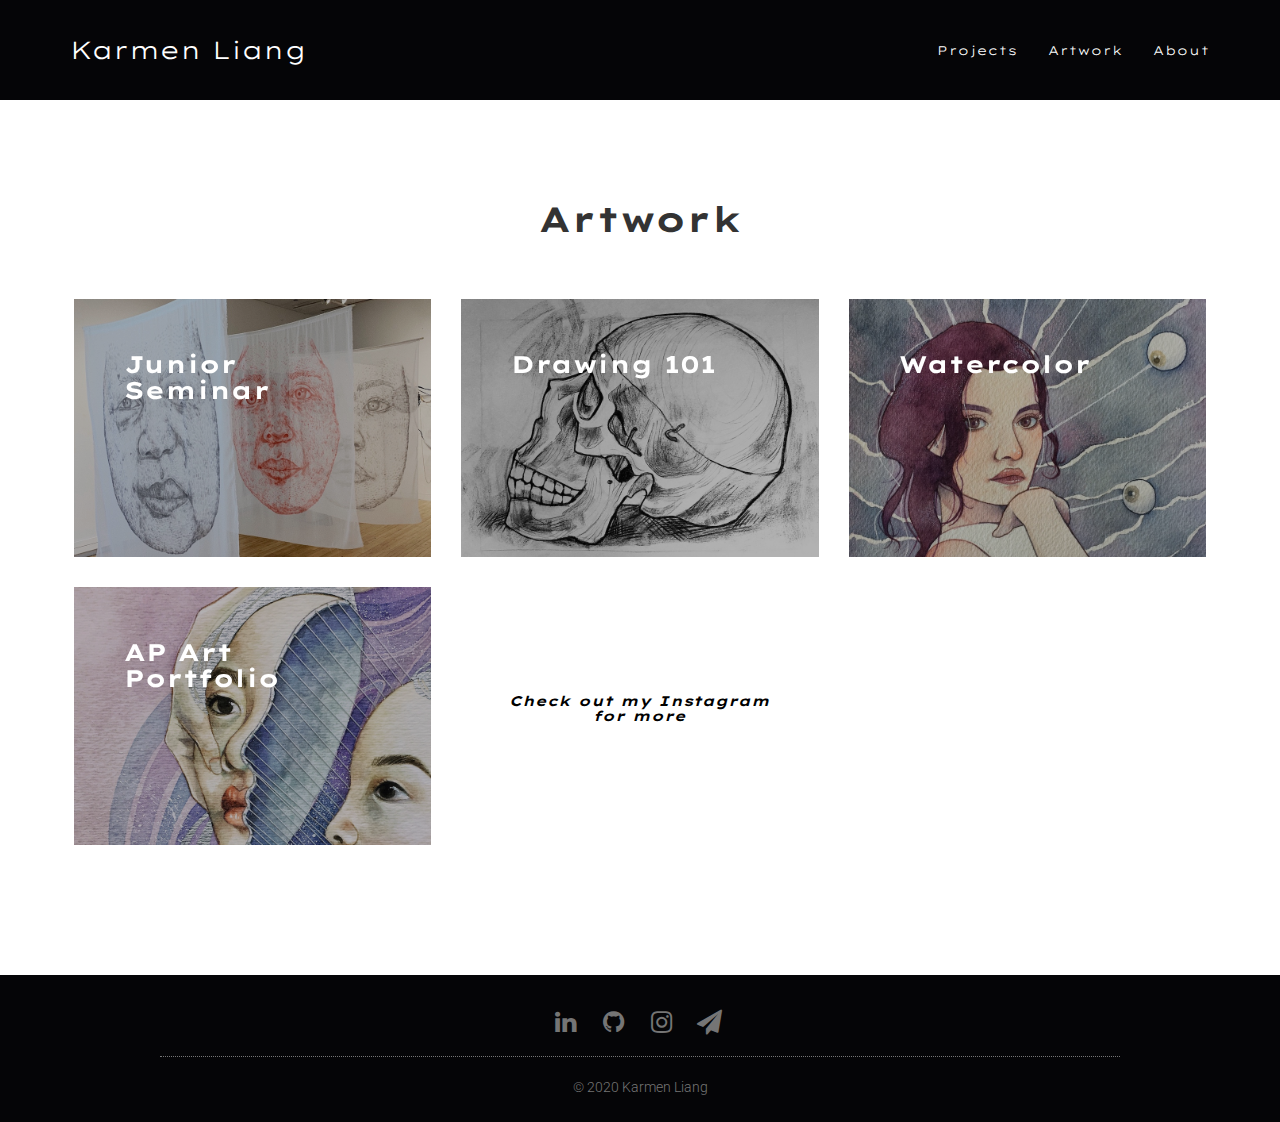
==== artwork.html @ 1abbb161 "Revamp" ====
<!DOCTYPE html>
<html lang="en">

<head>

    <meta charset="utf-8">
    <meta http-equiv="X-UA-Compatible" content="IE=edge">
    <meta name="viewport" content="width=device-width, initial-scale=1">
    <meta name="description" content="">
    <meta name="author" content="">

    <title>Artwork - Karmen Liang</title>
    <link rel="icon" href="img/lemon.svg" type="image/svg">

    <!-- Bootstrap Core CSS -->
    <link href="vendor/bootstrap/css/bootstrap.min.css" rel="stylesheet">

    <!-- Theme CSS -->
    <link href="css/freelancer.css" rel="stylesheet">

    <!-- Custom Fonts -->
    <link href="vendor/font-awesome/css/font-awesome.min.css" rel="stylesheet" type="text/css">
    <link href="https://fonts.googleapis.com/css?family=Lexend+Peta:400,700" rel="stylesheet" type="text/css">
    <link href="https://fonts.googleapis.com/css?family=Roboto:300,400,700" rel="stylesheet" type="text/css">

    <!-- HTML5 Shim and Respond.js IE8 support of HTML5 elements and media queries -->
    <!-- WARNING: Respond.js doesn't work if you view the page via file:// -->
    <!--[if lt IE 9]>
        <script src="https://oss.maxcdn.com/libs/html5shiv/3.7.0/html5shiv.js"></script>
        <script src="https://oss.maxcdn.com/libs/respond.js/1.4.2/respond.min.js"></script>
    <![endif]-->

</head>

<body id="page-top" class="index">

    <!-- Navigation -->
    <nav id="mainNav" class="navbar navbar-default navbar-fixed-top navbar-custom">
        <div class="container">
            <!-- Brand and toggle get grouped for better mobile display -->
            <div class="navbar-header page-scroll">
                <button type="button" class="navbar-toggle" data-toggle="collapse" data-target="#bs-example-navbar-collapse-1">
                    <span class="sr-only">Toggle navigation</span> <i class="fa fa-bars"></i>
                </button>
                <a class="navbar-brand" href="index.html">Karmen Liang</a>
            </div>

            <!-- Collect the nav links, forms, and other content for toggling -->
            <div class="collapse navbar-collapse" id="bs-example-navbar-collapse-1">
                <ul class="nav navbar-nav navbar-right">
                    <li class="hidden">
                        <a href="#page-top"></a>
                    </li>
                    <li class="page-scroll">
                        <a href="index.html#portfolio">Projects</a>
                    </li>
                    <li class="page-scroll">
                        <a href="artwork.html">Artwork</a>
                    </li>
                    <li class="page-scroll">
                        <a href="index.html#about">About</a>
                    </li>
                </ul>
            </div>
            <!-- /.navbar-collapse -->
        </div>
        <!-- /.container-fluid -->
    </nav>

    <!-- Portfolio Grid Section -->
    <section id="portfolio">
        <div class="big-container">
            <div class="row">
                <div class="col-lg-12 text-center">
                    <h2>Artwork</h2>
                    <hr class="star-primary">
                </div>
            </div>
            <div class="row">

                <!-- Item 1 -->
                <div class="col-sm-4 portfolio-item">
                    <a href="#portfolioModal1" class="portfolio-link" data-toggle="modal">
                        <div class="caption">
                            <div class="caption-content">
                                <h3>Junior Seminar</h3>
                            </div>
                        </div>
                        <img src="img/portfolio/jrsem_icon.jpg" class="portfolio-img" alt="">
                    </a>
                </div>
                
                <!-- Item 2 -->
                <div class="col-sm-4 portfolio-item">
                    <a href="#portfolioModal2" class="portfolio-link" data-toggle="modal">
                        <div class="caption">
                            <div class="caption-content">
                                <h3>Drawing 101</h3>
                            </div>
                        </div>
                        <img src="img/portfolio/drawing_icon.jpg" class="portfolio-img" alt="">
                    </a>
                </div>

                <!-- Item 3 -->
                <div class="col-sm-4 portfolio-item">
                    <a href="#portfolioModal3" class="portfolio-link" data-toggle="modal">
                        <div class="caption">
                            <div class="caption-content">
                                <h3>Watercolor</h3>
                            </div>
                        </div>
                        <img src="img/portfolio/watercolor_icon.jpg" class="portfolio-img" alt="">
                    </a>
                </div>

                <!-- Item 4 -->
                <div class="col-sm-4 portfolio-item">
                    <a href="#portfolioModal4" class="portfolio-link" data-toggle="modal">
                        <div class="caption">
                            <div class="caption-content">
                                <h3>AP Art Portfolio</h3>
                            </div>
                        </div>
                        <img src="img/portfolio/ap_icon.jpg" class="portfolio-img" alt="">
                    </a>
                </div>

                <!-- Trailing -->
                <div class="col-sm-4 portfolio-item">
                    <a href="https://www.instagram.com/citriqacid/" target="_blank">
                        <div class="caption">
                            <div class="caption-content" style="color:black;text-align: center;margin-top:30%;">
                                <h5><i>Check out my Instagram <br/>for more</i></h5>
                            </div>
                        </div>
                    </a>
                </div>

            </div>
        </div>
    </section>

    <!-- Footer -->
    <footer class="text-center">
        <div class="footer-below">
            <ul class="list-inline">
                <li>
                    <a href="https://www.linkedin.com/in/karmenliang/" class="btn-social" target="_blank"><i class="fa fa-linkedin"></i></a>
                </li>
                <li>
                    <a href="https://github.com/karmenliang" class="btn-social" target="_blank"><i class="fa fa-github"></i></a>
                </li>
                <li>
                    <a href="https://www.instagram.com/citriqacid/" class="btn-social" target="_blank"><i class="fa fa-instagram"></i></a>
                </li>
                <li>
                    <a href="mailto:karmennliang@gmail.com" class="btn-social"><i class="fa fa-paper-plane"></i></a>
                </li>
            </ul>
            <hr style="width:75%;text-align:center;border-style:dotted;border-color:#757575;">
            <div class="container">
                <div class="row">
                    <div class="col-lg-12" style="color:#757575">
                        &copy; 2020 Karmen Liang
                    </div>
                </div>
            </div>
        </div>
    </footer>

    <!-- Scroll to Top Button (Only visible on small and extra-small screen sizes) -->
    <div class="scroll-top page-scroll hidden-sm hidden-xs hidden-lg hidden-md">
        <a class="btn btn-primary" href="#page-top">
            <i class="fa fa-chevron-up"></i>
        </a>
    </div>

    <!-- Portfolio Modals -->
    <!-- Modal 1 -->
    <div class="portfolio-modal modal" id="portfolioModal1" tabindex="-1" role="dialog" aria-hidden="true">
        <div class="modal-content">
            <div class="close-modal" data-dismiss="modal">
                <div class="lr">
                    <div class="rl">
                    </div>
                </div>
            </div>
            <div class="container">
                <div class="row">
                    <div class="col-lg-8 col-lg-offset-2">
                        <div class="modal-body">
                            <h2>Junior Seminar</h2>
                            <hr class="star-primary">
                            <div class="row">
                                <div class="column">
                                    <img src="img/jrsem/jrsem0.jpg">
                                    <img src="img/jrsem/jrsem3.jpg">
                                    <img src="img/jrsem/jrsem5.jpg">
                                </div>
                                <div class="column">
                                    <img src="img/jrsem/jrsem1.JPG">
                                    <img src="img/jrsem/jrsem2.jpg">
                                    <img src="img/jrsem/jrsem4.jpg">
                                </div>
                            </div>
                            <hr class="star-primary">
                            <p>
                                Hundreds of ink-stamped fingerprints on sheer gauze fabric, making
                                up three portraits: my grandma, my mom, and me.
                            </p>
                            <ul class="list-inline item-details">
                                <li>
                                    <i>Fall 2019</i>
                                </li>
                            </ul>
                            <button type="button" class="btn btn-outline" data-dismiss="modal"><i class="fa fa-angle-down"></i> close</button>
                        </div>
                    </div>
                </div>
            </div>
        </div>
    </div>

    <!-- Modal 2 -->
    <div class="portfolio-modal modal" id="portfolioModal2" tabindex="-1" role="dialog" aria-hidden="true">
        <div class="modal-content">
            <div class="close-modal" data-dismiss="modal">
                <div class="lr">
                    <div class="rl">
                    </div>
                </div>
            </div>
            <div class="container">
                <div class="row">
                    <div class="col-lg-8 col-lg-offset-2">
                        <div class="modal-body">
                            <h2>Drawing 101</h2>
                            <hr class="star-primary">
                            <div class="row">
                                <div class="column">
                                    <img src="img/drawing/drawing0.jpg">
                                    <img src="img/drawing/drawing1.jpg">
                                    <img src="img/drawing/drawing5.jpg">
                                </div>
                                <div class="column">
                                    <img src="img/drawing/drawing0_zoom0.jpg">
                                    <img src="img/drawing/drawing2.jpg">
                                    <img src="img/drawing/drawing4.jpg">
                                    <img src="img/drawing/drawing3.jpg">
                                </div>
                            </div>
                            <hr class="star-primary">
                            <p>
                                Back to basics! My first college art studio class was ARTS 100,
                                which focused on the basic elements of drawing with charcoal as our primary medium.
                            </p>
                            <ul class="list-inline item-details">
                                <li>
                                    <i>Fall 2017</i>
                                </li>
                            </ul>
                            <button type="button" class="btn btn-outline" data-dismiss="modal"><i class="fa fa-angle-down"></i> close</button>
                        </div>
                    </div>
                </div>
            </div>
        </div>
    </div>

    <!-- Modal 3 -->
    <div class="portfolio-modal modal" id="portfolioModal3" tabindex="-1" role="dialog" aria-hidden="true">
        <div class="modal-content">
            <div class="close-modal" data-dismiss="modal">
                <div class="lr">
                    <div class="rl">
                    </div>
                </div>
            </div>
            <div class="container">

                <div class="row">
                    <div class="col-lg-8 col-lg-offset-2">
                        <div class="modal-body">
                            <h2>Watercolor</h2>
                            <hr class="star-primary">
                            <div class="row">
                                <div class="column">
                                    <img src="img/watercolor/watercolor0.jpg">
                                    <img src="img/watercolor/watercolor1.jpg">
                                </div>
                                <div class="column">
                                    <img src="img/watercolor/watercolor2.jpg">
                                    <img src="img/watercolor/watercolor3.jpg">
                                    <img src="img/watercolor/watercolor4.jpg">
                                </div>
                            </div>
                            <hr class="star-primary">
                            <p>
                                Watercolor is one of my favorite mediums. These are some of
                                the paintings I've made for contests, assignments,
                                and fun over the years.
                            </p>
                            <button type="button" class="btn btn-outline" data-dismiss="modal"><i class="fa fa-angle-down"></i> close</button>
                        </div>
                    </div>
                </div>
            </div>
        </div>
    </div>

    <!-- Modal 4 -->
    <div class="portfolio-modal modal" id="portfolioModal4" tabindex="-1" role="dialog" aria-hidden="true">
        <div class="modal-content">
            <div class="close-modal" data-dismiss="modal">
                <div class="lr">
                    <div class="rl">
                    </div>
                </div>
            </div>
            <div class="container">
                <div class="row">
                    <div class="col-lg-8 col-lg-offset-2">
                        <div class="modal-body">
                            <h2>AP Art Portfolio</h2>
                            <hr class="star-primary">
                            <div class="row">
                                <div class="column">
                                    <img src="img/ap_portfolio/ap0_zoom.jpg">
                                    <img src="img/ap_portfolio/ap2.jpg">
                                    <img src="img/ap_portfolio/ap1.jpg">
                                </div>
                                <div class="column">
                                    <img src="img/ap_portfolio/ap0.jpg">
                                    <img src="img/ap_portfolio/ap3.jpg">
                                    <img src="img/ap_portfolio/ap4.jpg">
                                </div>
                            </div>
                            <hr class="star-primary">
                            <p>
                                A selection of work from my high school AP Art portfolio.
                            </p>
                            <ul class="list-inline item-details">
                                <li>
                                    <i>2016—2017</i>
                                </li>
                            </ul>
                            <button type="button" class="btn btn-outline" data-dismiss="modal"><i class="fa fa-angle-down"></i> close</button>
                        </div>
                    </div>
                </div>
            </div>
        </div>
    </div>

    <!-- jQuery -->
    <script src="vendor/jquery/jquery.min.js"></script>

    <!-- Bootstrap Core JavaScript -->
    <script src="vendor/bootstrap/js/bootstrap.min.js"></script>

    <!-- Plugin JavaScript -->
    <script src="https://cdnjs.cloudflare.com/ajax/libs/jquery-easing/1.3/jquery.easing.min.js"></script>

    <!-- Theme JavaScript -->
    <script src="js/freelancer.min.js"></script>

</body>

</html>
---- css/freelancer.css ----
/*!
 * Based on Start Bootstrap - Freelancer v3.3.7+1 (http://startbootstrap.com/template-overviews/freelancer)
 * Copyright 2013-2020 Start Bootstrap
 * Licensed under MIT (https://github.com/BlackrockDigital/startbootstrap/blob/gh-pages/LICENSE)
 */
body {
  font-family: "Roboto", Arial, sans-serif;
  overflow-x: hidden;
  font-weight: 300;
}
p {
  font-family: "Roboto", Arial, sans-serif;
  font-size: 1.1em;
  font-weight: 300;
}
p.small {
  font-size: 1em;
  font-weight: 300;
}
a,
a:hover,
a:focus,
a:active,
a.active {
  color: #D9A6AD;
  outline: none;
}
h1,
h2,
h3,
h4,
h5,
h6 {
  font-family: "Lexend Peta", "Roboto", "Helvetica Neue", Arial, sans-serif;
  font-weight: 700;
}
hr.star-primary {
  padding: 0;
  border: none;
  border-top: solid 5px;
  text-align: center;
  max-width: 250px;
  margin: 25px auto 30px;
}
hr.star-primary:after {
  content: "\f005";
  font-family: FontAwesome;
  display: inline-block;
  position: relative;
  top: -0.8em;
  font-size: 2em;
  padding: 0 0.25em;
}
hr.star-light {
  max-width: 1000px;
  border-style: dotted;
  border-color: white;
}
hr.star-light:after {
  background-color: #050507;
  display: inline-block;
  position: relative;
  color: transparent;
}
hr.star-primary {
  border-color: transparent;
}
hr.star-primary:after {
  background-color: white;
  color: transparent;
}
.img-centered {
  margin: 0 auto;
}
header {
  text-align: center;
  background: #050507;
  color: white;
}
header .container {
  padding-top: 100px;
  padding-bottom: 50px;
}
header img {
  display: block;
  margin: 0 auto 20px;
}
header .intro-text .name {
  display: block;
  font-family: "Lexend Peta", "Roboto", "Helvetica Neue", sans-serif;
  font-weight: 700;
  font-size: 4em;
  text-align: left;
}
header .intro-text .skills {
  display: block;
  font-size: 1.25em;
  font-weight: 300;
  padding: 1em 0;
  text-align: left;
}
@media (min-width: 768px) {
  header .container {
    padding-top: 200px;
    padding-bottom: 100px;
  }
  header .intro-text .name {
    font-size: 4.75em;
  }
  header .intro-text .skills {
    font-size: 1.25em;
    color: #E2E4E7;
  }
}
.navbar-custom {
  background: #050507;
  font-family: "Lexend Peta", "Roboto", "Helvetica Neue", sans-serif;
  border: none;
}
.navbar-custom a:focus {
  outline: none;
}
.navbar-custom .navbar-brand {
  color: white;
}
.navbar-custom .navbar-brand:hover,
.navbar-custom .navbar-brand:focus,
.navbar-custom .navbar-brand:active,
.navbar-custom .navbar-brand.active {
  color: #D9A6AD;
}
.navbar-custom .navbar-nav {
  letter-spacing: 1px;
}
.navbar-custom .navbar-nav li a {
  color: white;
}
.navbar-custom .navbar-nav li a:hover {
  color: #D9A6AD;
  transition: color .5s;
}
.navbar-custom .navbar-nav li a:focus,
.navbar-custom .navbar-nav li a:active {
  color: white;
}
.navbar-custom .navbar-nav li.active a {
  color: #D9A6AD;
  background: transparent;
}
.navbar-custom .navbar-nav li.active a:hover,
.navbar-custom .navbar-nav li.active a:focus,
.navbar-custom .navbar-nav li.active a:active {
  color: #D9A6AD;
  background: transparent;
}
.navbar-custom .navbar-toggle {
  color: white;
  font-size: 25px;
  border-color: transparent;
}
.navbar-custom .navbar-toggle:hover,
.navbar-custom .navbar-toggle:focus {
  color: #D9A6AD;
  background-color: transparent;
  transition: color .5s;
}
@media (min-width: 768px) {
  .navbar-custom {
    padding: 25px 0;
    -webkit-transition: padding 0.3s;
    -moz-transition: padding 0.3s;
    transition: padding 0.3s;
  }
  .navbar-custom .navbar-nav li a {
    padding: auto 2.5em;
    font-size: .9em;
  }
  .navbar-custom .navbar-brand {
    font-size: 1.75em;
    -webkit-transition: all 0.3s;
    -moz-transition: all 0.3s;
    transition: all 0.3s;
  }
  .navbar-custom.affix {
    padding: 10px 0;
  }
  .navbar-custom.affix .navbar-brand {
    font-size: 1.25em;
  }
}
section {
  padding: 100px 0;
}
section h2 {
  margin: 0;
  font-size: 2.5em;
}
section .big-container {
  padding: 100px 0 0 0;
  max-width: 1140px;
  margin-right: auto;
  margin-left: auto;
}
section.success {
  background: #050507;
  color: white;
  text-align: center;
  padding: 100px 0 50px 0;
}
@media (min-width: 767px) {
  section.success {
    background: #050507;
    color: white;
    text-align: left;
    padding: 100px 0 50px 0;
  }
}
@media (max-width: 767px) {
  section {
    padding: 75px 0;
  }
  section.first {
    padding-top: 75px;
  }
}
#portfolio .portfolio-item {
  margin: 0 0 15px;
  right: 0;
}
#portfolio .portfolio-img {
  display: block;
  max-width: 100%;
  height: auto;
  background-size: cover;
  filter: brightness(70%);
  /* TODO: Lower brightness on hover */
  /* TODO: Automatically resize with uniform aspect ratio, originally 900x650 */
}
#portfolio .portfolio-item .portfolio-link {
  display: block;
  position: relative;
  max-width: 400px;
  margin: 0 auto;
  transition: filter 0.5s ease;
  -webkit-filter: grayscale(0%) ; /* Ch 23+, Saf 6.0+, BB 10.0+ */
  filter: grayscale(0%); /* FF 35+ */
}
#portfolio .portfolio-item .portfolio-link:hover {
  -webkit-filter: grayscale(100%); /* Ch 23+, Saf 6.0+, BB 10.0+ */
  filter: grayscale(100%); /* FF 35+ */
}
#portfolio .portfolio-item .portfolio-link .caption {
  position: absolute;
  width: 100%;
  height: 100%;
  transition: all ease 0.5s;
  -webkit-transition: all ease 0.5s;
  -moz-transition: all ease 0.5s;
}
#portfolio .portfolio-item .portfolio-link .caption .caption-content {
  position: absolute;
  width: 100%;
  height: 20px;
  font-size: 20px;
  text-align: left;
  padding: 0 50px;
  top: 25%;
  margin-top: -12px;
  color: white;
}
#portfolio .portfolio-item .portfolio-link .caption .caption-content i {
  margin-top: -12px;
}
#portfolio .portfolio-item .portfolio-link .caption .caption-content h3,
#portfolio .portfolio-item .portfolio-link .caption .caption-content h4 {
  margin: 0;
}
#portfolio * {
  z-index: 2;
}
@media (min-width: 767px) {
  #portfolio .portfolio-item {
    margin: 0 0 30px;
  }
}
.floating-label-form-group {
  position: relative;
  margin-bottom: 0;
  padding-bottom: 0.5em;
  border-bottom: 1px solid #eeeeee;
}
.floating-label-form-group input,
.floating-label-form-group textarea {
  z-index: 1;
  position: relative;
  padding-right: 0;
  padding-left: 0;
  border: none;
  border-radius: 0;
  font-size: 1.5em;
  background: none;
  box-shadow: none !important;
  resize: none;
}
.floating-label-form-group label {
  display: block;
  z-index: 0;
  position: relative;
  top: 2em;
  margin: 0;
  font-size: 0.85em;
  line-height: 1.764705882em;
  vertical-align: middle;
  vertical-align: baseline;
  opacity: 0;
  -webkit-transition: top 0.3s ease,opacity 0.3s ease;
  -moz-transition: top 0.3s ease,opacity 0.3s ease;
  -ms-transition: top 0.3s ease,opacity 0.3s ease;
  transition: top 0.3s ease,opacity 0.3s ease;
}
.floating-label-form-group:not(:first-child) {
  padding-left: 14px;
  border-left: 1px solid #eeeeee;
}
.floating-label-form-group-with-value label {
  top: 0;
  opacity: 1;
}
.floating-label-form-group-with-focus label {
  color: #18BC9C;
}
form .row:first-child .floating-label-form-group {
  border-top: 1px solid #eeeeee;
}
footer {
  color: white;
}
footer h3 {
  margin-bottom: 30px;
}
footer .footer-above {
  padding-top: 50px;
  background-color: #2C3E50;
}
footer .footer-col {
  margin-bottom: 50px;
}
footer .footer-below {
  padding: 25px 0;
  background-color: #050507;
}
.btn-outline {
  color: black;
  font-size: 20px;
  border: solid 2px transparent;
  background: transparent;
  transition: all 0.3s ease-in-out;
  margin-top: 15px;
}
.btn-outline:hover,
.btn-outline:focus,
.btn-outline:active,
.btn-outline.active {
  color: #D9A6AD;
  background: transparent;
  border: solid 2px transparent;
}
.btn-primary {
  color: white;
  background-color: #2C3E50;
  border-color: #2C3E50;
  font-weight: 700;
}
.btn-primary:hover,
.btn-primary:focus,
.btn-primary:active,
.btn-primary.active,
.open .dropdown-toggle.btn-primary {
  color: white;
  background-color: #1a242f;
  border-color: #161f29;
}
.btn-primary:active,
.btn-primary.active,
.open .dropdown-toggle.btn-primary {
  background-image: none;
}
.btn-primary.disabled,
.btn-primary[disabled],
fieldset[disabled] .btn-primary,
.btn-primary.disabled:hover,
.btn-primary[disabled]:hover,
fieldset[disabled] .btn-primary:hover,
.btn-primary.disabled:focus,
.btn-primary[disabled]:focus,
fieldset[disabled] .btn-primary:focus,
.btn-primary.disabled:active,
.btn-primary[disabled]:active,
fieldset[disabled] .btn-primary:active,
.btn-primary.disabled.active,
.btn-primary[disabled].active,
fieldset[disabled] .btn-primary.active {
  background-color: #2C3E50;
  border-color: #2C3E50;
}
.btn-primary .badge {
  color: #2C3E50;
  background-color: white;
}
.btn-success {
  color: white;
  background-color: #18BC9C;
  border-color: #18BC9C;
  font-weight: 700;
}
.btn-success:hover,
.btn-success:focus,
.btn-success:active,
.btn-success.active,
.open .dropdown-toggle.btn-success {
  color: white;
  background-color: #128f76;
  border-color: #11866f;
}
.btn-success:active,
.btn-success.active,
.open .dropdown-toggle.btn-success {
  background-image: none;
}
.btn-success.disabled,
.btn-success[disabled],
fieldset[disabled] .btn-success,
.btn-success.disabled:hover,
.btn-success[disabled]:hover,
fieldset[disabled] .btn-success:hover,
.btn-success.disabled:focus,
.btn-success[disabled]:focus,
fieldset[disabled] .btn-success:focus,
.btn-success.disabled:active,
.btn-success[disabled]:active,
fieldset[disabled] .btn-success:active,
.btn-success.disabled.active,
.btn-success[disabled].active,
fieldset[disabled] .btn-success.active {
  background-color: #D9A6AD;
  border-color: #D9A6AD;
}
.btn-success .badge {
  color: #D9A6AD;
  background-color: white;
}
.btn-social {
  display: inline-block;
  height: 30px;
  width: 35px;
  border-radius: 100%;
  text-align: center;
  font-size: 25px;
  line-height: 45px;
  color: #757575;
}
.btn-social:hover,
.btn-social:focus,
.btn-social:active,
.btn-social.active {
  color: white;
  transition: color 0.5s;
}
.btn:focus,
.btn:active,
.btn.active {
  outline: none;
}
.scroll-top {
  position: fixed;
  right: 2%;
  bottom: 2%;
  width: 50px;
  height: 50px;
  z-index: 1049;
}
.scroll-top .btn {
  font-size: 20px;
  width: 50px;
  height: 50px;
  border-radius: 100%;
  line-height: 28px;
}
.scroll-top .btn:focus {
  outline: none;
}
.row {
  display: flex;
  flex-wrap: wrap;
  padding: 0 4px;
}
/* Create three equal columns that sits next to each other */
.column {
  flex: 50%;
  max-width: 50%;
  padding: 0 4px;
}
.column img {
  margin-top: 8px;
  vertical-align: middle;
  width: 100%;
}
/* Responsive layout - makes a two column-layout instead of four columns */
@media screen and (max-width: 800px) {
  .column {
    flex: 100%;
    max-width: 100%;
  }
}
/* Responsive layout - makes the two columns stack on top of each other instead of next to each other */
@media screen and (max-width: 600px) {
  .column {
    flex: 100%;
    max-width: 100%;
  }
}
.portfolio-modal .modal-content {
  border-radius: 0;
  background-clip: border-box;
  -webkit-box-shadow: none;
  box-shadow: none;
  border: none;
  min-height: 100%;
  padding: 100px 0;
  text-align: center;
}
.portfolio-modal .modal-content h2 {
  margin: 0;
  font-size: 2.5em;
}
.portfolio-modal .modal-content img {
  margin-bottom: 0px;
}
.portfolio-modal .modal-content .item-details {
  margin: 30px 0;
}
.portfolio-modal .close-modal {
  position: absolute;
  width: 75px;
  height: 75px;
  background-color: transparent;
  top: 25px;
  right: 25px;
  cursor: pointer;
}
.portfolio-modal .close-modal:hover {
  opacity: 0.3;
}
.portfolio-modal .close-modal .lr {
  height: 50px;
  width: 1px;
  margin-left: 35px;
  background-color: #2C3E50;
  transform: rotate(45deg);
  -ms-transform: rotate(45deg);
  /* IE 9 */
  -webkit-transform: rotate(45deg);
  /* Safari and Chrome */
  z-index: 1051;
}
.portfolio-modal .close-modal .lr .rl {
  height: 50px;
  width: 1px;
  background-color: #2C3E50;
  transform: rotate(90deg);
  -ms-transform: rotate(90deg);
  /* IE 9 */
  -webkit-transform: rotate(90deg);
  /* Safari and Chrome */
  z-index: 1052;
}
.portfolio-modal .modal-backdrop {
  opacity: 0;
  display: none;
}
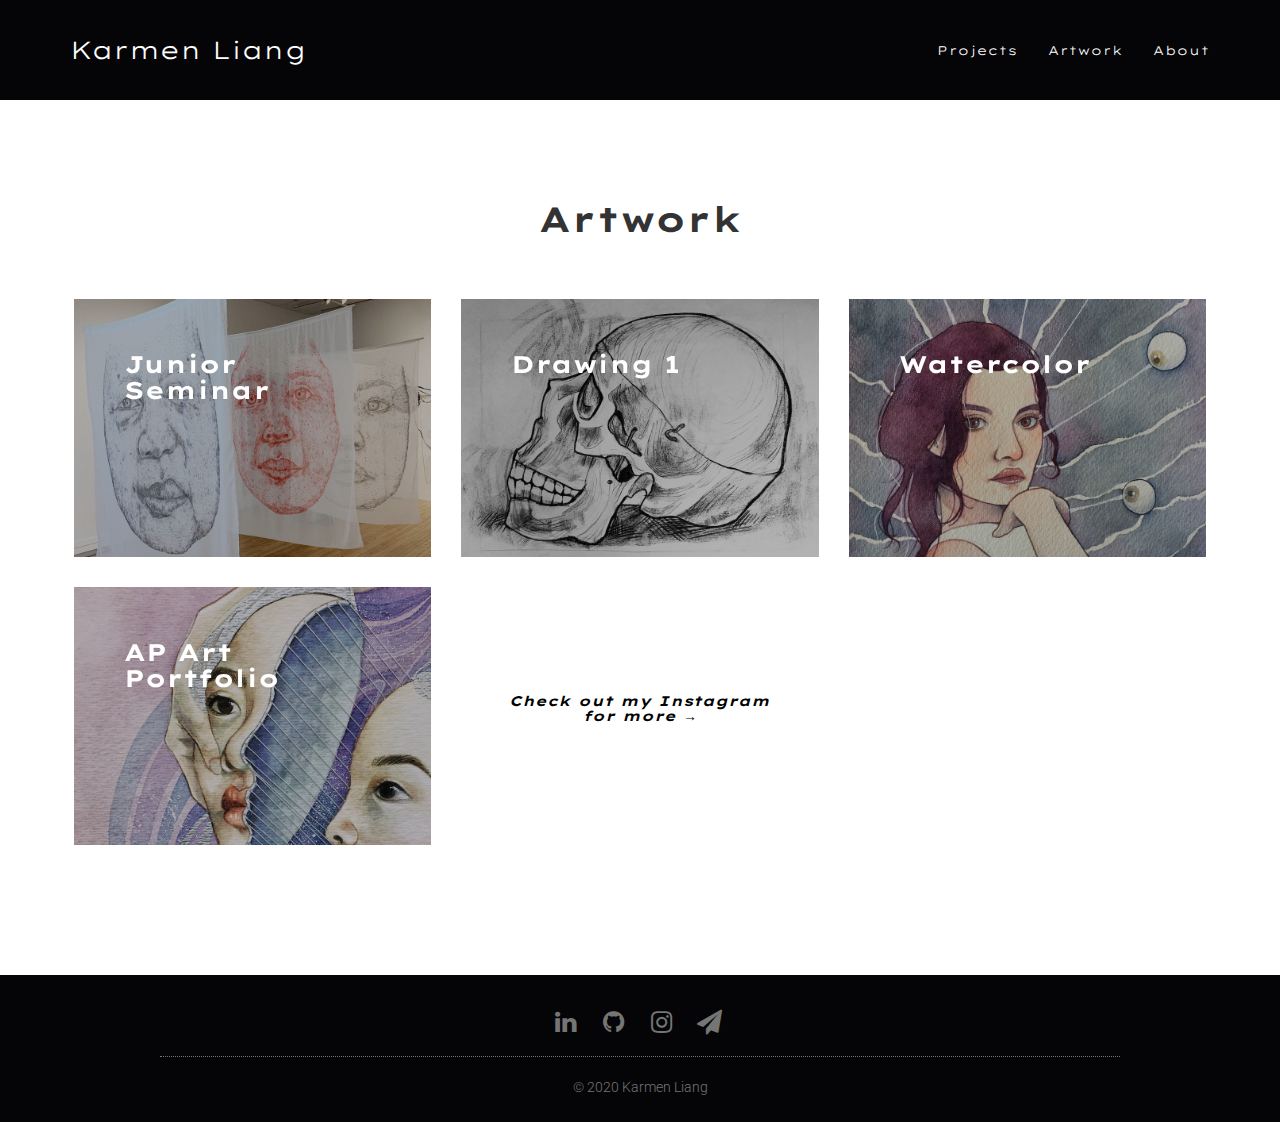
==== commit 4f131a26: "Fix mobile view" ====
--- a/artwork.html
+++ b/artwork.html
@@ -71,7 +71,7 @@
     <section id="portfolio">
         <div class="big-container">
             <div class="row">
-                <div class="col-lg-12 text-center">
+                <div class="col-xs-12 text-center">
                     <h2>Artwork</h2>
                     <hr class="star-primary">
                 </div>
@@ -95,7 +95,7 @@
                     <a href="#portfolioModal2" class="portfolio-link" data-toggle="modal">
                         <div class="caption">
                             <div class="caption-content">
-                                <h3>Drawing 101</h3>
+                                <h3>Drawing 1</h3>
                             </div>
                         </div>
                         <img src="img/portfolio/drawing_icon.jpg" class="portfolio-img" alt="">
@@ -131,7 +131,7 @@
                     <a href="https://www.instagram.com/citriqacid/" target="_blank">
                         <div class="caption">
                             <div class="caption-content" style="color:black;text-align: center;margin-top:30%;">
-                                <h5><i>Check out my Instagram <br/>for more</i></h5>
+                                <h5><i>Check out my Instagram <br/>for more &#8594</i></h5>
                             </div>
                         </div>
                     </a>
@@ -161,7 +161,7 @@
             <hr style="width:75%;text-align:center;border-style:dotted;border-color:#757575;">
             <div class="container">
                 <div class="row">
-                    <div class="col-lg-12" style="color:#757575">
+                    <div class="col-xs-12" style="color:#757575;">
                         &copy; 2020 Karmen Liang
                     </div>
                 </div>
@@ -235,7 +235,7 @@
                 <div class="row">
                     <div class="col-lg-8 col-lg-offset-2">
                         <div class="modal-body">
-                            <h2>Drawing 101</h2>
+                            <h2>Drawing 1</h2>
                             <hr class="star-primary">
                             <div class="row">
                                 <div class="column">
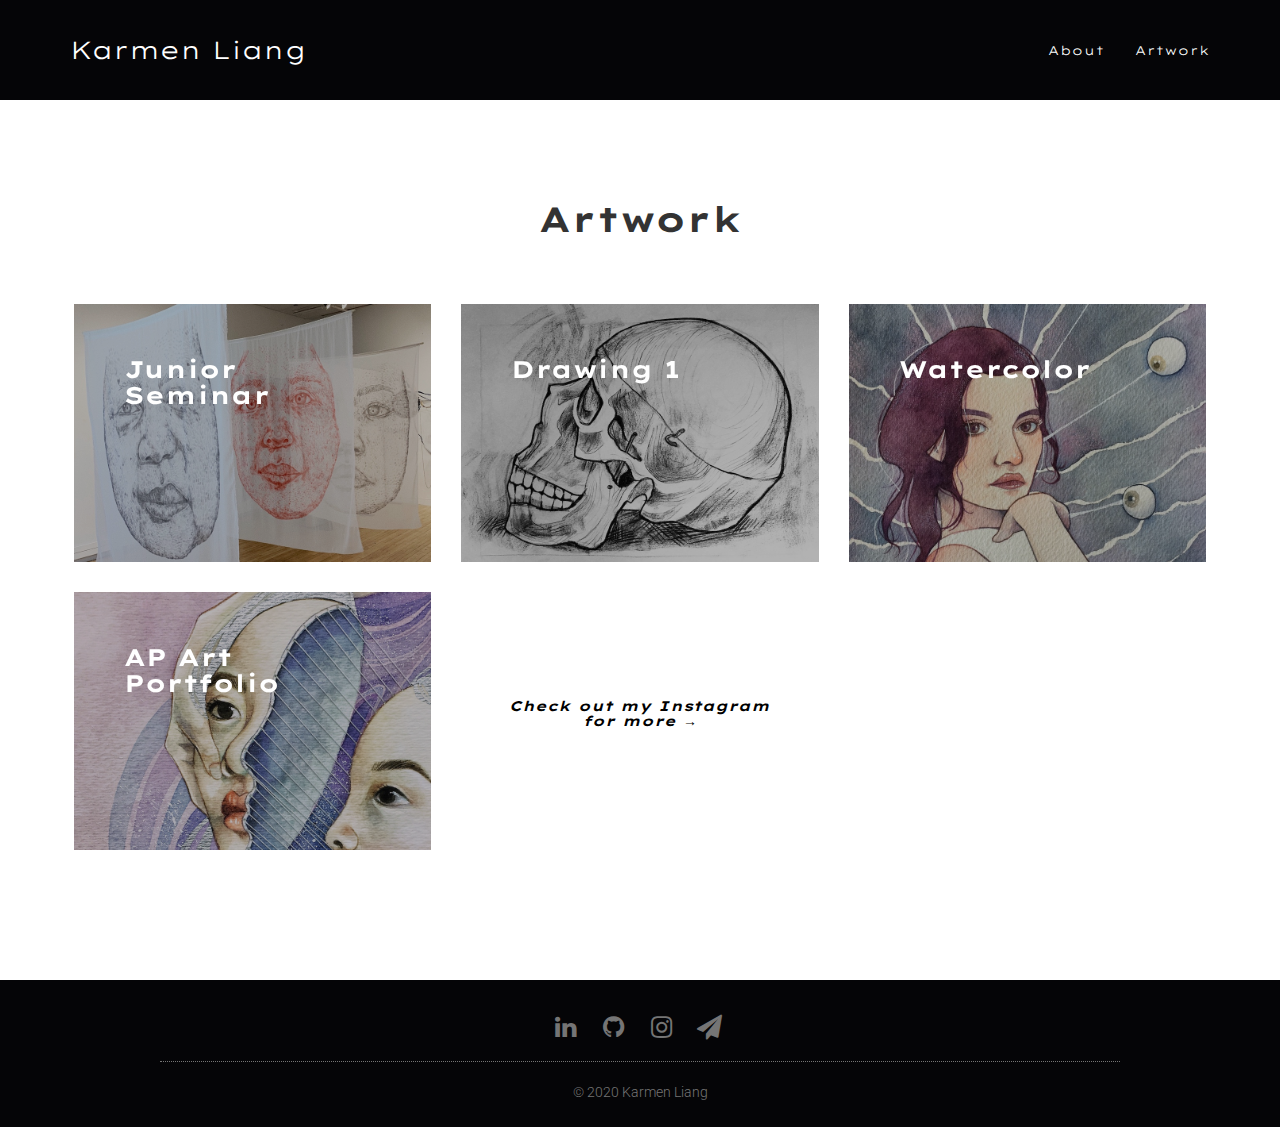
==== commit d4722ec1: "Fix links" ====
--- a/artwork.html
+++ b/artwork.html
@@ -42,23 +42,17 @@
                 <button type="button" class="navbar-toggle" data-toggle="collapse" data-target="#bs-example-navbar-collapse-1">
                     <span class="sr-only">Toggle navigation</span> <i class="fa fa-bars"></i>
                 </button>
-                <a class="navbar-brand" href="index.html">Karmen Liang</a>
+                <a class="navbar-brand" href="/">Karmen Liang</a>
             </div>
 
             <!-- Collect the nav links, forms, and other content for toggling -->
             <div class="collapse navbar-collapse" id="bs-example-navbar-collapse-1">
                 <ul class="nav navbar-nav navbar-right">
-                    <li class="hidden">
-                        <a href="#page-top"></a>
+                    <li class="page-scroll">
+                        <a href="/#about">About</a>
                     </li>
                     <li class="page-scroll">
-                        <a href="index.html#portfolio">Projects</a>
-                    </li>
-                    <li class="page-scroll">
-                        <a href="artwork.html">Artwork</a>
-                    </li>
-                    <li class="page-scroll">
-                        <a href="index.html#about">About</a>
+                        <a href="artwork">Artwork</a>
                     </li>
                 </ul>
             </div>
@@ -128,12 +122,14 @@
 
                 <!-- Trailing -->
                 <div class="col-sm-4 portfolio-item">
-                    <a href="https://www.instagram.com/citriqacid/" target="_blank">
-                        <div class="caption">
-                            <div class="caption-content" style="color:black;text-align: center;margin-top:30%;">
-                                <h5><i>Check out my Instagram <br/>for more &#8594</i></h5>
-                            </div>
-                        </div>
+                    <a href="#portfolioModal4" class="portfolio-link" data-toggle="modal">
+                        <a href="https://www.instagram.com/citriqacid/" target="_blank">
+                            <div class="caption">
+                                <div class="caption-content" style="color:black;text-align: center;margin-top:30%;">
+                                    <h5><i>Check out my Instagram <br/>for more &#8594</i></h5>
+                                </div>
+                            </div>
+                        </a>
                     </a>
                 </div>
 
@@ -199,7 +195,7 @@
                                     <img src="img/jrsem/jrsem5.jpg">
                                 </div>
                                 <div class="column">
-                                    <img src="img/jrsem/jrsem1.JPG">
+                                    <img src="img/jrsem/jrsem1.jpg">
                                     <img src="img/jrsem/jrsem2.jpg">
                                     <img src="img/jrsem/jrsem4.jpg">
                                 </div>
--- a/css/freelancer.css
+++ b/css/freelancer.css
@@ -22,7 +22,7 @@
 a:focus,
 a:active,
 a.active {
-  color: #D9A6AD;
+  color: #fca311;
   outline: none;
 }
 h1,
@@ -34,13 +34,25 @@
   font-family: "Lexend Peta", "Roboto", "Helvetica Neue", Arial, sans-serif;
   font-weight: 700;
 }
+.col-mid {
+  position: relative;
+  min-height: 1px;
+  padding-right: 15px;
+  padding-left: 15px;
+  width: 100%;
+}
+@media (min-width: 1200px) {
+  .col-mid {
+    float: left;
+  }
+}
 hr.star-primary {
   padding: 0;
   border: none;
   border-top: solid 5px;
   text-align: center;
   max-width: 250px;
-  margin: 25px auto 30px;
+  margin: 25px auto 35px;
 }
 hr.star-primary:after {
   content: "\f005";
@@ -66,7 +78,7 @@
   border-color: transparent;
 }
 hr.star-primary:after {
-  background-color: white;
+  background-color: transparent;
   color: transparent;
 }
 .img-centered {
@@ -110,12 +122,14 @@
   header .intro-text .skills {
     font-size: 1.25em;
     color: #E2E4E7;
+    width: 50%;
   }
 }
 .navbar-custom {
   background: #050507;
   font-family: "Lexend Peta", "Roboto", "Helvetica Neue", sans-serif;
   border: none;
+  padding: 25px 0;
 }
 .navbar-custom a:focus {
   outline: none;
@@ -127,7 +141,7 @@
 .navbar-custom .navbar-brand:focus,
 .navbar-custom .navbar-brand:active,
 .navbar-custom .navbar-brand.active {
-  color: #D9A6AD;
+  color: #fca311;
 }
 .navbar-custom .navbar-nav {
   letter-spacing: 1px;
@@ -136,7 +150,7 @@
   color: white;
 }
 .navbar-custom .navbar-nav li a:hover {
-  color: #D9A6AD;
+  color: #fca311;
   transition: color .5s;
 }
 .navbar-custom .navbar-nav li a:focus,
@@ -144,23 +158,24 @@
   color: white;
 }
 .navbar-custom .navbar-nav li.active a {
-  color: #D9A6AD;
+  color: #fca311;
   background: transparent;
 }
 .navbar-custom .navbar-nav li.active a:hover,
 .navbar-custom .navbar-nav li.active a:focus,
 .navbar-custom .navbar-nav li.active a:active {
-  color: #D9A6AD;
+  color: #fca311;
   background: transparent;
 }
 .navbar-custom .navbar-toggle {
   color: white;
   font-size: 25px;
+  margin-top: -5px;
   border-color: transparent;
 }
 .navbar-custom .navbar-toggle:hover,
 .navbar-custom .navbar-toggle:focus {
-  color: #D9A6AD;
+  color: #fca311;
   background-color: transparent;
   transition: color .5s;
 }
@@ -202,15 +217,15 @@
   margin-left: auto;
 }
 section.success {
-  background: #050507;
-  color: white;
+  background: white;
+  color: #050507;
   text-align: center;
   padding: 100px 0 50px 0;
 }
 @media (min-width: 767px) {
   section.success {
-    background: #050507;
-    color: white;
+    background: white;
+    color: #050507;
     text-align: left;
     padding: 100px 0 50px 0;
   }
@@ -277,6 +292,11 @@
 }
 #portfolio * {
   z-index: 2;
+}
+@media screen and (max-width: 600px) {
+  #portfolio .portfolio-item .portfolio-link {
+    max-width: 85%;
+  }
 }
 @media (min-width: 767px) {
   #portfolio .portfolio-item {
@@ -361,7 +381,7 @@
 .btn-outline:focus,
 .btn-outline:active,
 .btn-outline.active {
-  color: #D9A6AD;
+  color: #fca311;
   background: transparent;
   border: solid 2px transparent;
 }
@@ -442,11 +462,11 @@
 .btn-success.disabled.active,
 .btn-success[disabled].active,
 fieldset[disabled] .btn-success.active {
-  background-color: #D9A6AD;
-  border-color: #D9A6AD;
+  background-color: #fca311;
+  border-color: #fca311;
 }
 .btn-success .badge {
-  color: #D9A6AD;
+  color: #fca311;
   background-color: white;
 }
 .btn-social {
@@ -494,9 +514,10 @@
   flex-wrap: wrap;
   padding: 0 4px;
 }
-/* Create three equal columns that sits next to each other */
+
+/* Create two equal columns that sits next to each other */
 .column {
-  flex: 50%;
+  flex: 33%;
   max-width: 50%;
   padding: 0 4px;
 }
@@ -505,14 +526,14 @@
   vertical-align: middle;
   width: 100%;
 }
-/* Responsive layout - makes a two column-layout instead of four columns */
+/* Responsive layout - makes a one column-layout instead of two columns */
 @media screen and (max-width: 800px) {
   .column {
     flex: 100%;
     max-width: 100%;
   }
 }
-/* Responsive layout - makes the two columns stack on top of each other instead of next to each other */
+/* Responsive layout - makes the one columns stack on top of each other instead of next to each other */
 @media screen and (max-width: 600px) {
   .column {
     flex: 100%;
